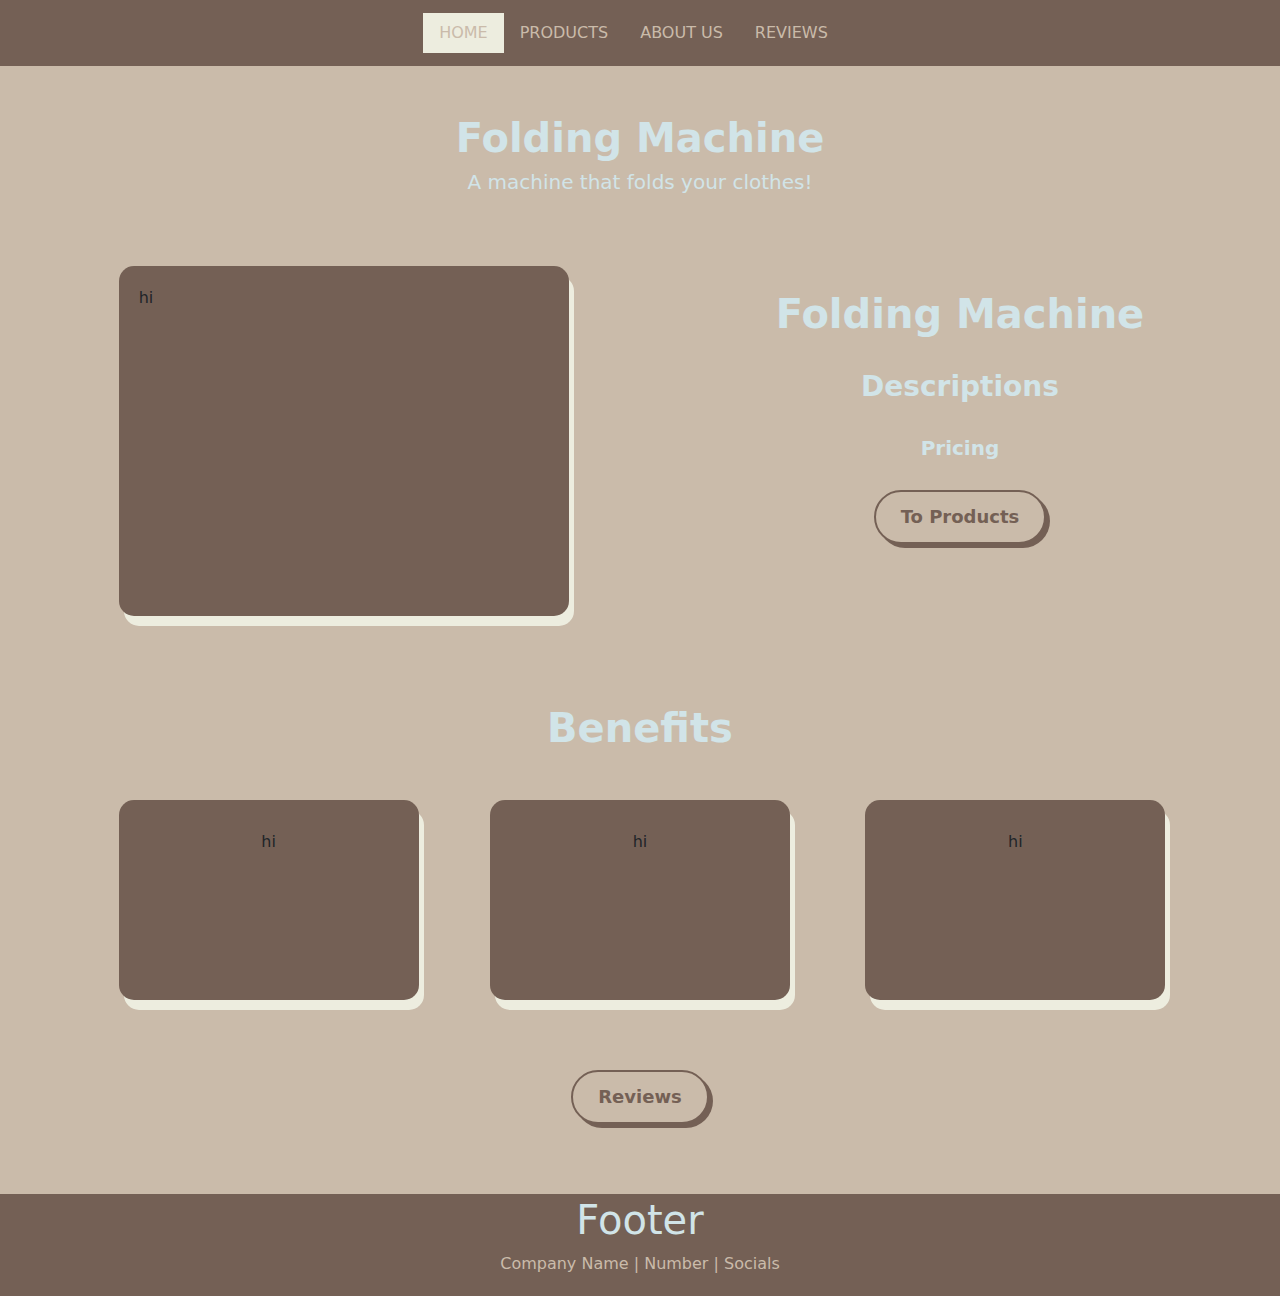
==== index.html @ 0984d0a4 "commit" ====
<!DOCTYPE html>
<html>

<head>
  <meta charset="utf-8">
  <meta name="viewport" content="width=device-width">
  <title>shark tank project</title>
    <link href="https://cdn.jsdelivr.net/npm/bootstrap@5.1.3/dist/css/bootstrap.min.css" rel="stylesheet">
    <script src="https://cdn.jsdelivr.net/npm/bootstrap@5.1.3/dist/js/bootstrap.bundle.min.js"></script>
    <link rel="stylesheet" href="https://fonts.google.com/specimen/Nanum+Myeongjo?preview.text=ANGIE%27S%20PORTFOLIO!%20Welcome%20to%20my%20portfolio!%20Feel%20free%20to%20explore%20my%20page!&preview.text_type=custom">

    <Link rel="stylesheet" href="style.css">
</head>

<body> 

<ul class="nav justify-content-center">
  <li><a class="nav-link active" href="index.html">HOME</a></li>
  <li><a class="nav-link" href="product.html">PRODUCTS</a></li>
  <li><a class="nav-link" href="abt.html">ABOUT US</a></li>
  <li><a class="nav-link" href="review.html">REVIEWS</a></li>
</ul>

<br><br>
  
  <h1 class="welc"><b>Folding Machine</b></h1>
  <h5 class="welc">A machine that folds your clothes!</h5>

<br><br>
  
  <div class="container-fluid mt-3">
      <div class="row">
      <div class="col-sm-1"></div>
      <div class="col-sm-4"><p id="first">hi</p></div>
      <div class="col-sm-2"></div>
      <div class="col-sm-4"> 
        <br>
        <h1 class="welc"><b>Folding Machine</b></h1>
        <br>
        <h3 class="welc"><b>Descriptions</b></h3>
        <br>
        <h5 class="welc"><b>Pricing</b></h5>
        <br>
        <div class="center">
          <a href="product.html" style="color:#746055;" class="button">To Products</a>
        </div>
      </div>
      <div class="col-sm-1"></div>
      </div>
  </div>

  <br><br><br>

  <h1 class="welc"><b>Benefits</b></h1>

  <br>

  <div class="container-fluid mt-3">
      <div class="row">
      <div class="col-sm-1"></div>
        <div class="col-sm-3">

          <p id="b1">hi</p>
          
        </div>
        <div class="col-sm-4">

          <p id="b1">hi</p>
          
        </div>
        <div class="col-sm-3">

          <p id="b1">hi</p>
          
        </div>
        <div class="col-sm-1"></div>
      </div>
  </div>

<br><br><br>

  <div class="center">
    <a href="review.html" style="color:#746055;" class="button">Reviews</a>
  </div>
        
  <br><br><br>
  <div class="footer" class="mx-auto d-block">
  <h1 class="welc">Footer</h1>
    <p class="">Company Name | Number | Socials</p>
  </div>

  <script src="script.js"></script>
</body>
</html>
---- style.css ----
html, body {
  background-color: #CABBAA;
}

.welc {
  color: #D1E4E8;
  text-align: center;
}

.footer {
  text-align: center;
  padding: 4px;
  padding-top: 2px;
  margin: auto;
  background-color: #746055;
  color: #CABBAA;
  width: 100%;
}

.bartext {
  text-align: center;
  color: #CABBAA;
  font-size: 20px;
}

ul {
  list-style-type: none;
  margin: 0;
  padding: 13px;
  overflow: hidden;
  background-color: #746055;
  display: flex;
  justify-content: center;
  flex-direction: row;
}


li a.nav-link:hover:not(.active) {
  background-color: #D1E4E8 ;
}

.active {
  background-color: #EDEDDF;
  color: #CABBAA;
}

a {
  color: #CABBAA;
}

.active:hover {
color: #746055;
}

.nav-link {
  color: #CABBAA;
}

.nav-link:hover {
  color: #746055;
}

#first {
  background: #746055;
  padding: 20px; 
  width: 450px;
  height: 350px;
  border-radius: 15px;
  box-shadow: #EDEDDF 5px 10px;
}

.button {
  background-color: #CABBAA;
  border: 2px solid #746055;
  border-radius: 30px;
  box-shadow: #746055 4px 4px 0 0;
  color: #746055;
  cursor: pointer;
  display: inline-block;
  font-weight: 600;
  font-size: 18px;
  padding: 0 18px;
  line-height: 50px;
  text-align: center;
  text-decoration: none;
  user-select: none;
  -webkit-user-select: none;
  touch-action: manipulation;
}

.button:hover {
  background-color: #EDEDDF;
}

.button:active {
  box-shadow: #746055 2px 2px 0 0;
  transform: translate(2px, 2px);
}

@media (min-width: 768px) {
  .button {
    min-width: 120px;
    padding: 0 25px;
  }
}

.center {
  display: flex;
  justify-content: center;
  align-items: center;
  height: 50px;
}

#b1 {
  background: #746055;
  padding: 30px; 
  width: 300px;
  height: 200px; 
  text-align: center;
  margin: auto;
  border-radius: 15px;
  box-shadow: #EDEDDF 5px 10px;
}

#a2 {
  background: #746055;
  padding: 30px; 
  width: 450px;
  height: 430px; 
  text-align: center;
  margin: auto;
  border-radius: 15px;
  box-shadow: #EDEDDF 5px 10px;
}
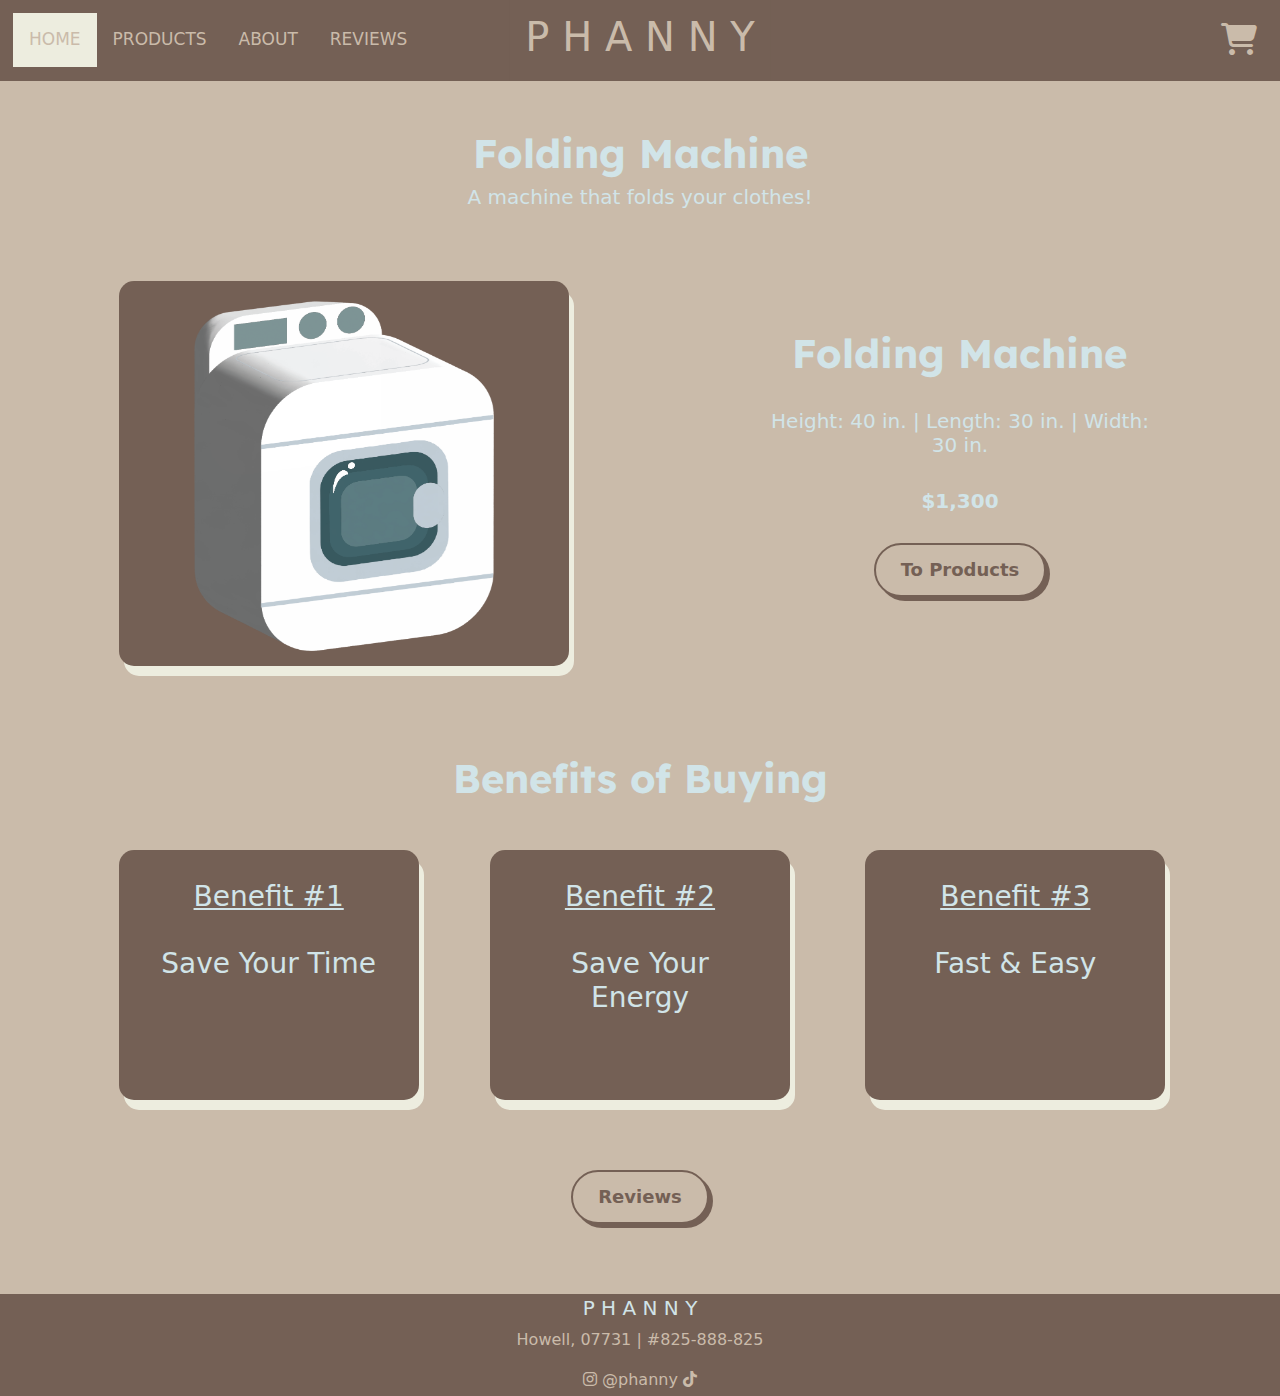
==== commit fb73dd7e: "commit" ====
--- a/index.html
+++ b/index.html
@@ -4,42 +4,55 @@
 <head>
   <meta charset="utf-8">
   <meta name="viewport" content="width=device-width">
-  <title>shark tank project</title>
+  <title>Shark Tank Project</title>
+  <link rel="icon" type="image/x-icon" href="pic.png" class="pic" class="mx-auto d-block">
+  
     <link href="https://cdn.jsdelivr.net/npm/bootstrap@5.1.3/dist/css/bootstrap.min.css" rel="stylesheet">
     <script src="https://cdn.jsdelivr.net/npm/bootstrap@5.1.3/dist/js/bootstrap.bundle.min.js"></script>
     <link rel="stylesheet" href="https://fonts.google.com/specimen/Nanum+Myeongjo?preview.text=ANGIE%27S%20PORTFOLIO!%20Welcome%20to%20my%20portfolio!%20Feel%20free%20to%20explore%20my%20page!&preview.text_type=custom">
 
+    <link rel="stylesheet" href="https://fonts.googleapis.com/css?family=Lexend Deca">
+
     <Link rel="stylesheet" href="style.css">
-</head>
+    <Link rel="stylesheet" href="https://cdnjs.cloudflare.com/ajax/libs/font-awesome/6.3.0/css/all.min.css">
+</head> 
 
 <body> 
 
-<ul class="nav justify-content-center">
-  <li><a class="nav-link active" href="index.html">HOME</a></li>
-  <li><a class="nav-link" href="product.html">PRODUCTS</a></li>
-  <li><a class="nav-link" href="abt.html">ABOUT US</a></li>
-  <li><a class="nav-link" href="review.html">REVIEWS</a></li>
-</ul>
+  <div class="topnav">
+  <a class="nav-link active" href="index.html">HOME</a>
+  <a class="nav-link" href="product.html">PRODUCTS</a>
+  <a class="nav-link" href="abt.html">ABOUT</a>
+  <a class="nav-link" href="review.html">REVIEWS</a>
 
+  <div class="topnav-centered">
+    <a class="topnav"><h1>P H A N N Y</h1></a>
+  </div>
+
+    <div class="topnav-right">
+    <i class="fa-solid fa-cart-shopping fa-2x"></i>
+  </div>
+  </div>
+  
 <br><br>
   
   <h1 class="welc"><b>Folding Machine</b></h1>
-  <h5 class="welc">A machine that folds your clothes!</h5>
+  <h5 class="welc2">A machine that folds your clothes!</h5>
 
 <br><br>
   
   <div class="container-fluid mt-3">
       <div class="row">
       <div class="col-sm-1"></div>
-      <div class="col-sm-4"><p id="first">hi</p></div>
+      <div class="col-sm-4"><p id="first"><img src="folder1.png" class="mx-auto d-block" alt="rock" width="300" height="350"></p></div>
       <div class="col-sm-2"></div>
       <div class="col-sm-4"> 
-        <br>
+        <br><br>
         <h1 class="welc"><b>Folding Machine</b></h1>
         <br>
-        <h3 class="welc"><b>Descriptions</b></h3>
+        <h5 class="welc2">Height: 40 in. | Length: 30 in. | Width: 30 in.</h5>
         <br>
-        <h5 class="welc"><b>Pricing</b></h5>
+        <h5 class="welc2"><b>$1,300</b></h5>
         <br>
         <div class="center">
           <a href="product.html" style="color:#746055;" class="button">To Products</a>
@@ -51,7 +64,7 @@
 
   <br><br><br>
 
-  <h1 class="welc"><b>Benefits</b></h1>
+  <h1 class="welc"><b>Benefits of Buying</b></h1>
 
   <br>
 
@@ -60,17 +73,26 @@
       <div class="col-sm-1"></div>
         <div class="col-sm-3">
 
-          <p id="b1">hi</p>
-          
+          <h3 id="b1"><u>Benefit #1</u>
+            <br><br>
+            Save Your Time
+          </h3>
+
         </div>
         <div class="col-sm-4">
 
-          <p id="b1">hi</p>
+          <h3 id="b1"><u>Benefit #2</u>
+            <br><br>
+            Save Your Energy
+          </h3>
           
         </div>
         <div class="col-sm-3">
 
-          <p id="b1">hi</p>
+          <h3 id="b1"><u>Benefit #3</u>
+            <br><br>
+            Fast & Easy
+          </h3>
           
         </div>
         <div class="col-sm-1"></div>
@@ -80,17 +102,15 @@
 <br><br><br>
 
   <div class="center">
-    <a href="review.html" style="color:#746055;" class="button">Reviews</a>
+    <a href="test.html" style="color:#746055;" class="button">Reviews</a>
   </div>
         
   <br><br><br>
   <div class="footer" class="mx-auto d-block">
-  <h1 class="welc">Footer</h1>
-    <p class="">Company Name | Number | Socials</p>
+  <h1 class="welc2">P H A N N Y</h1>
+    <p class="">Howell, 07731 | #825-888-825 </p><i class="fa-brands fa-instagram"></i> @phanny <i class="fa-brands fa-tiktok"></i>
   </div>
 
   <script src="script.js"></script>
 </body>
-</html>
-
-
+</html>--- a/style.css
+++ b/style.css
@@ -3,6 +3,18 @@
 }
 
 .welc {
+  color: #D1E4E8;
+  text-align: center;
+  font-family: "Lexend Deca";
+}
+
+.welc1 {
+  color: #EDEDDF;
+  text-align: center;
+}
+
+.welc2 {
+  font-size: 20px;
   color: #D1E4E8;
   text-align: center;
 }
@@ -22,6 +34,7 @@
   color: #CABBAA;
   font-size: 20px;
 }
+
 
 ul {
   list-style-type: none;
@@ -39,6 +52,10 @@
   background-color: #D1E4E8 ;
 }
 
+.nav-tab {
+  float: left;
+}
+
 .active {
   background-color: #EDEDDF;
   color: #CABBAA;
@@ -64,7 +81,7 @@
   background: #746055;
   padding: 20px; 
   width: 450px;
-  height: 350px;
+  height: 385px;
   border-radius: 15px;
   box-shadow: #EDEDDF 5px 10px;
 }
@@ -115,20 +132,99 @@
   background: #746055;
   padding: 30px; 
   width: 300px;
-  height: 200px; 
+  height: 250px; 
   text-align: center;
   margin: auto;
   border-radius: 15px;
   box-shadow: #EDEDDF 5px 10px;
-}
-
-#a2 {
+  color: #D1E4E8;
+}
+
+.a2 {
   background: #746055;
   padding: 30px; 
   width: 450px;
   height: 430px; 
-  text-align: center;
   margin: auto;
   border-radius: 15px;
   box-shadow: #EDEDDF 5px 10px;
+  list-style-type: circle;
+  color: #D1E4E8; 
+}
+
+i {
+  display: inline-block;
+  color: #CABBAA;
+  text-align: center;
+}
+
+.topnav {
+  overflow: hidden;
+  background-color: #746055;
+    padding: 13px;
+}
+
+.topnav a {
+  float: left;
+  color: #CABBAA;
+  text-align: center;
+  padding: 14px 16px;
+  text-decoration: none;
+  font-size: 17px;
+}
+
+.topnav a:hover {
+  background-color: #D1E4E8;
+  color: #746055;
+}
+
+.topnav-centered a:hover {
+  background-color: #746055;
+  color: #D1E4E8;
+}
+
+.topnav a.active {
+  background-color: #EDEDDF ;
+  color: #CABBAA;
+}
+
+.topnav-right {
+  float: right;
+ justify-content: center;
+}
+
+.welc1 {
+  color: #D1E4E8;
+  text-align: center;
+  float: none;
+}
+
+.topnav-centered a {
+  float: none;
+  position: absolute;
+  top: 50%;
+  left: 50%;
+  transform: translate(-50%, -50%);
+}
+
+.topnav {
+  position: relative;
+  overflow: hidden;
+  background-color:#746055;
+}
+
+
+
+.topnav-centered a {
+  float: none;
+  position: absolute;
+  top: 50%;
+  left: 50%;
+  transform: translate(-50%, -50%);
+}
+
+.topnav-right {
+  float: right;
+  text-align: center;
+  padding: 10px;
 }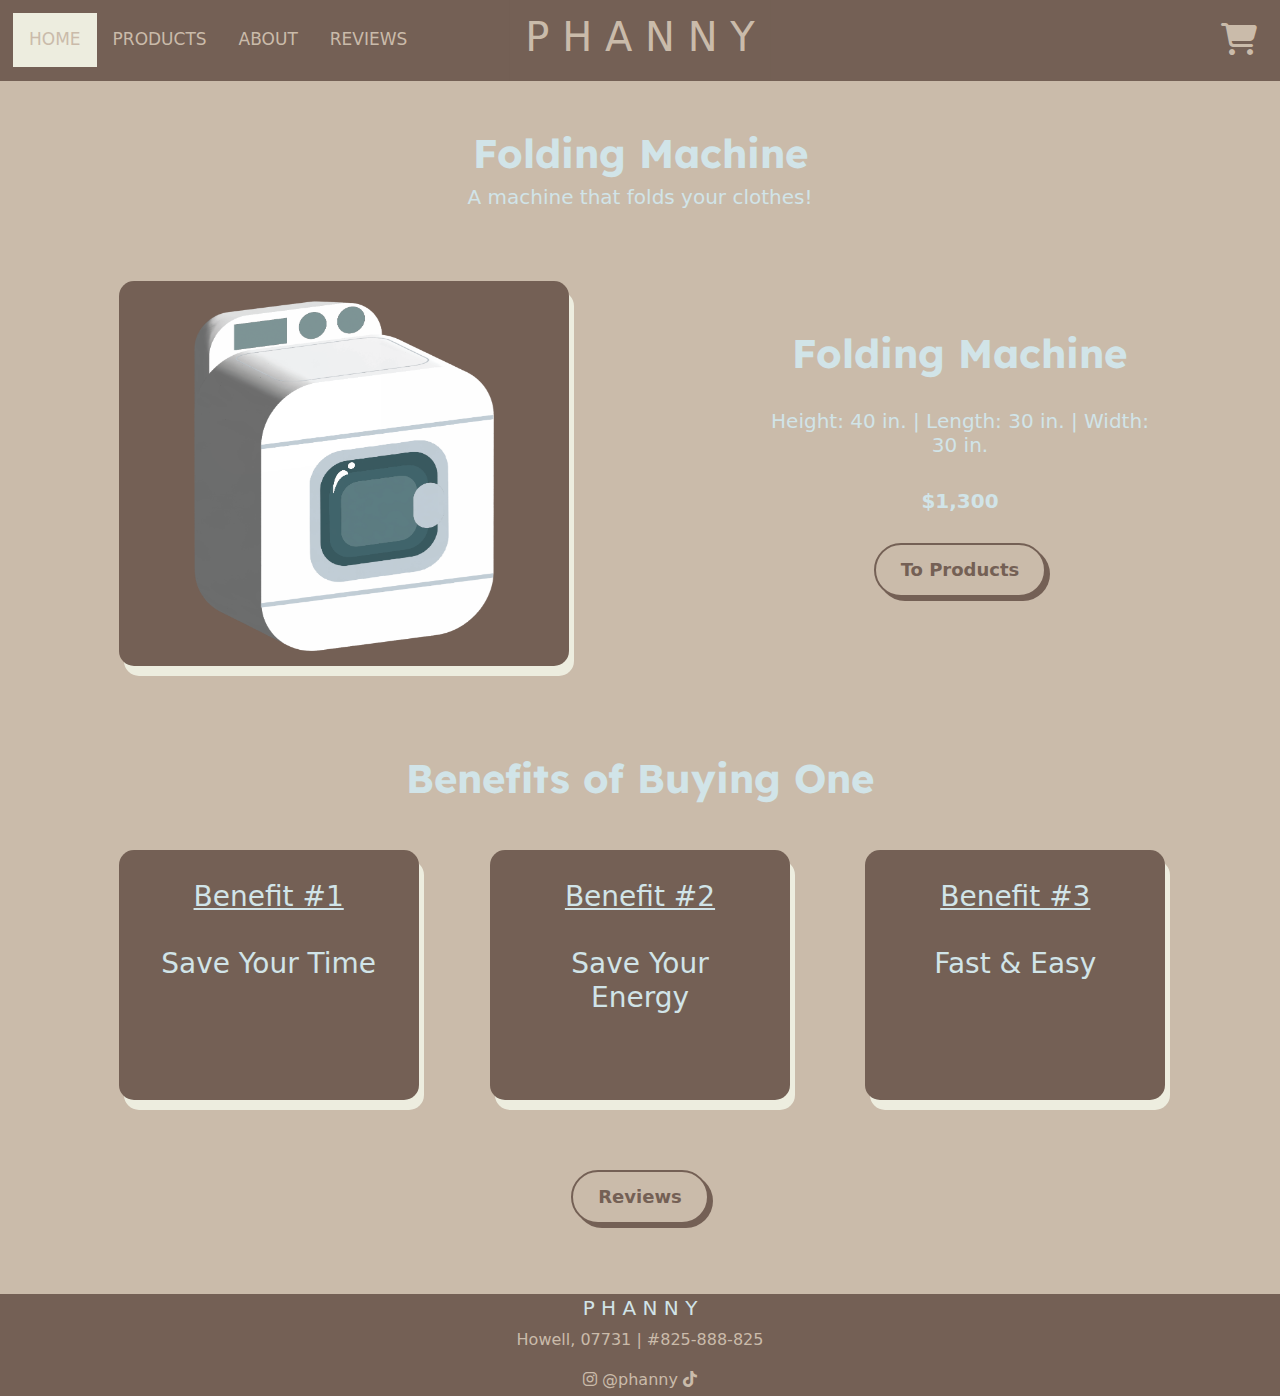
==== commit 92b8fe69: "commit" ====
--- a/index.html
+++ b/index.html
@@ -64,7 +64,7 @@
 
   <br><br><br>
 
-  <h1 class="welc"><b>Benefits of Buying</b></h1>
+  <h1 class="welc"><b>Benefits of Buying One</b></h1>
 
   <br>
 
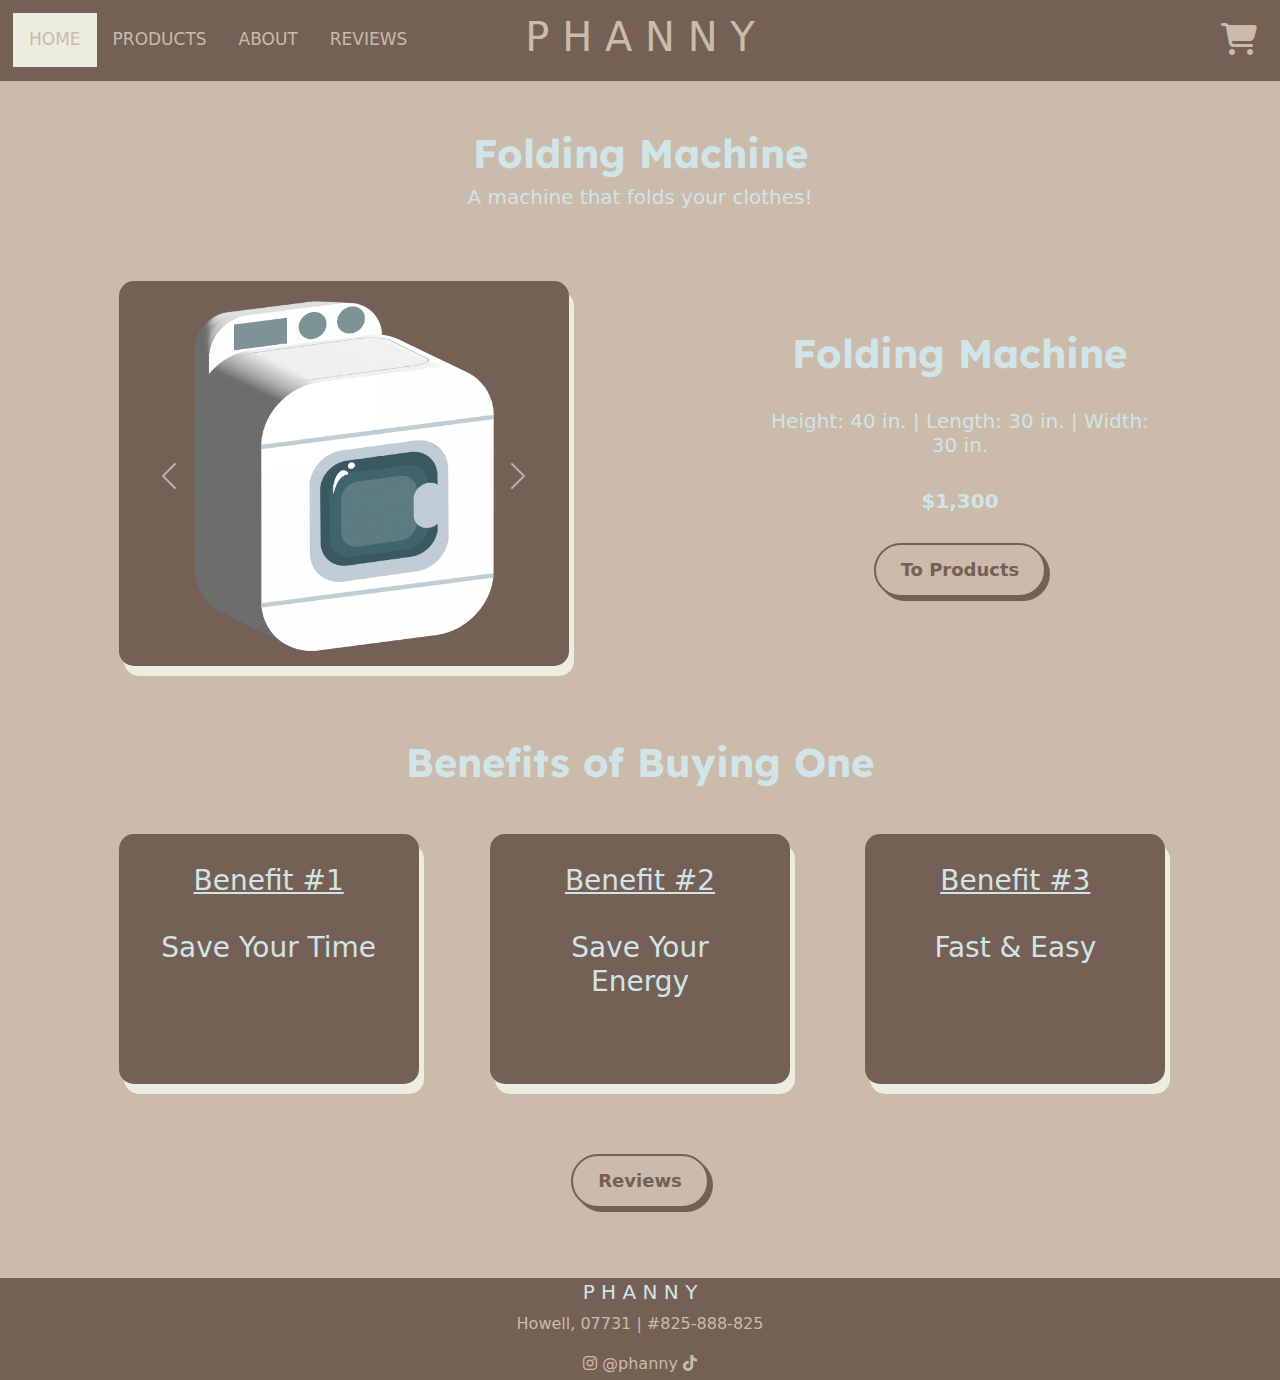
==== commit 9874afab: "commit" ====
--- a/index.html
+++ b/index.html
@@ -44,7 +44,47 @@
   <div class="container-fluid mt-3">
       <div class="row">
       <div class="col-sm-1"></div>
-      <div class="col-sm-4"><p id="first"><img src="folder1.png" class="mx-auto d-block" alt="rock" width="300" height="350"></p></div>
+      <div class="col-sm-4"><div class="first">
+
+                            <!-- Carousel -->
+<div id="demo" class="carousel slide" data-bs-ride="carousel">
+  <!-- Indicators/dots -->
+  <div class="carousel-indicators">
+    <button type="button" data-bs-target="#demo" data-bs-slide-to="0" class="active"></button>
+    <button type="button" data-bs-target="#demo" data-bs-slide-to="1"></button>
+    <button type="button" data-bs-target="#demo" data-bs-slide-to="2"></button>
+  </div>
+  <!-- The slideshow/carousel -->
+  <div class="carousel-inner">
+    <div class="carousel-item active">
+      <img src="folder1.png" class="mx-auto d-block" alt="rock" width="300" height="350">
+    </div>
+    <div class="carousel-item">
+      <img src="machine.png" class="mx-auto d-block" alt="machine" width="350" height="300">
+               <div class="caption">
+           <h3>Machine</h3>
+        <p>The concept of how it works!</p>
+      </div>
+    </div>
+    <div class="carousel-item">
+      <img src="machine2.png" class="mx-auto d-block" alt="machine2" width="350" height="300">
+               <div class="caption">
+           <h3>Machine</h3>
+        <p>The concept of how it works!</p>
+                 
+      </div>
+    </div>
+  </div>
+  <!-- Left and right controls/icons -->
+  <button class="carousel-control-prev" type="button" data-bs-target="#demo" data-bs-slide="prev">
+    <span class="carousel-control-prev-icon"></span>
+  </button>
+  <button class="carousel-control-next" type="button" data-bs-target="#demo" data-bs-slide="next">
+    <span class="carousel-control-next-icon"></span>
+  </button>
+</div>
+        
+      </div></div>
       <div class="col-sm-2"></div>
       <div class="col-sm-4"> 
         <br><br>
@@ -102,7 +142,7 @@
 <br><br><br>
 
   <div class="center">
-    <a href="test.html" style="color:#746055;" class="button">Reviews</a>
+    <a href="review.html" style="color:#746055;" class="button">Reviews</a>
   </div>
         
   <br><br><br>
--- a/style.css
+++ b/style.css
@@ -6,6 +6,11 @@
   color: #D1E4E8;
   text-align: center;
   font-family: "Lexend Deca";
+}
+
+.caption {
+  color: white;
+  text-align: center;
 }
 
 .welc1 {
@@ -56,7 +61,7 @@
   float: left;
 }
 
-.active {
+.navlink:active {
   background-color: #EDEDDF;
   color: #CABBAA;
 }
@@ -75,6 +80,15 @@
 
 .nav-link:hover {
   color: #746055;
+}
+
+.first {
+  background: #746055;
+  padding: 20px; 
+  width: 450px;
+  height: 385px;
+  border-radius: 15px;
+  box-shadow: #EDEDDF 5px 10px;
 }
 
 #first {
@@ -227,4 +241,138 @@
   float: right;
   text-align: center;
   padding: 10px;
-}+}
+
+.carousel-item:active {
+  color:#746055;
+}
+
+.testimonials {
+  padding: 40px 0;
+  color: #D1E4E8;
+  text-align: center;
+}
+
+.innner {
+  max-width: 1200px;
+  margin: auto;
+  overflow: hidden;
+  padding: 0 20px;
+}
+
+.row {
+  display: flex;
+  flex-wrap: wrap;
+  justify-content: center;
+}
+
+.col {
+  flex: 33.33%;
+  max-width: 33.33%;
+  box-sizing: border-box;
+  padding: 15px;
+}
+
+.testimonial {
+  background: #746055;
+  border-radius: 15px;
+  padding: 30px;
+}
+
+.testimonial img {
+  border-radius: 50%;
+  width: 100px;
+  height: 100px;
+}
+
+.name {
+  margin: 20px 0;
+}
+
+.stars {
+  margin-bottom: 20px;
+}
+
+.container {
+  width: 400px;
+  background: #746055;
+  padding: 20px 30px;
+  border-radius: 15px;
+  display: flex;
+  align-items: center;
+  justify-content: center;
+  flex-direction: column;
+}
+
+.container .star2 input {
+  display: none;
+}
+
+.star2 label {
+  font-size: 15px;
+  padding: 10px;
+  transition: all 0.2s ease;
+  color:#CABBAA;
+  justify-content: center;
+  margin-bottom: 20px;
+  float: right;
+}
+
+.star2 input:not(:checked) ~ label:hover {
+  color: #D1E4E8;
+}
+
+input:not(:checked) ~ label:hover,
+input:not(:checked) ~ label:hover ~ label {
+  color:#EDEDDF;
+}
+
+input:checked ~ label {
+  color: #EDEDDF;
+}
+
+input#rate-5:checked ~ label {
+  color: #EDEDDF;
+  text-shadow: 0 0 20px #EDEDDF;
+}
+
+form .textarea {
+  height: 100%;
+  width: 100%;
+  overflow: hidden;
+}
+
+form .textarea textarea {
+  height: 100%;
+  width: 100%;
+  outline: none;
+  background: #CABBAA;
+  padding: 10px;
+  font-size: 17px;
+  resize: none;
+}
+
+form .btn {
+  height: 45px;
+  width: 100%;
+  margin: 15px 0; 
+}
+
+form .btn button {
+  height: 100%;
+  width: 100%; 
+  outline: none;
+  background: #CABBAA;
+  color: #746055;
+  font-size: 17px;
+  font-weight: 500;
+  cursor: pointer;
+  transition: all 0.3s ease;
+}
+
+form .btn button:hover {
+  background: #EDEDDF;
+}
+
+
+
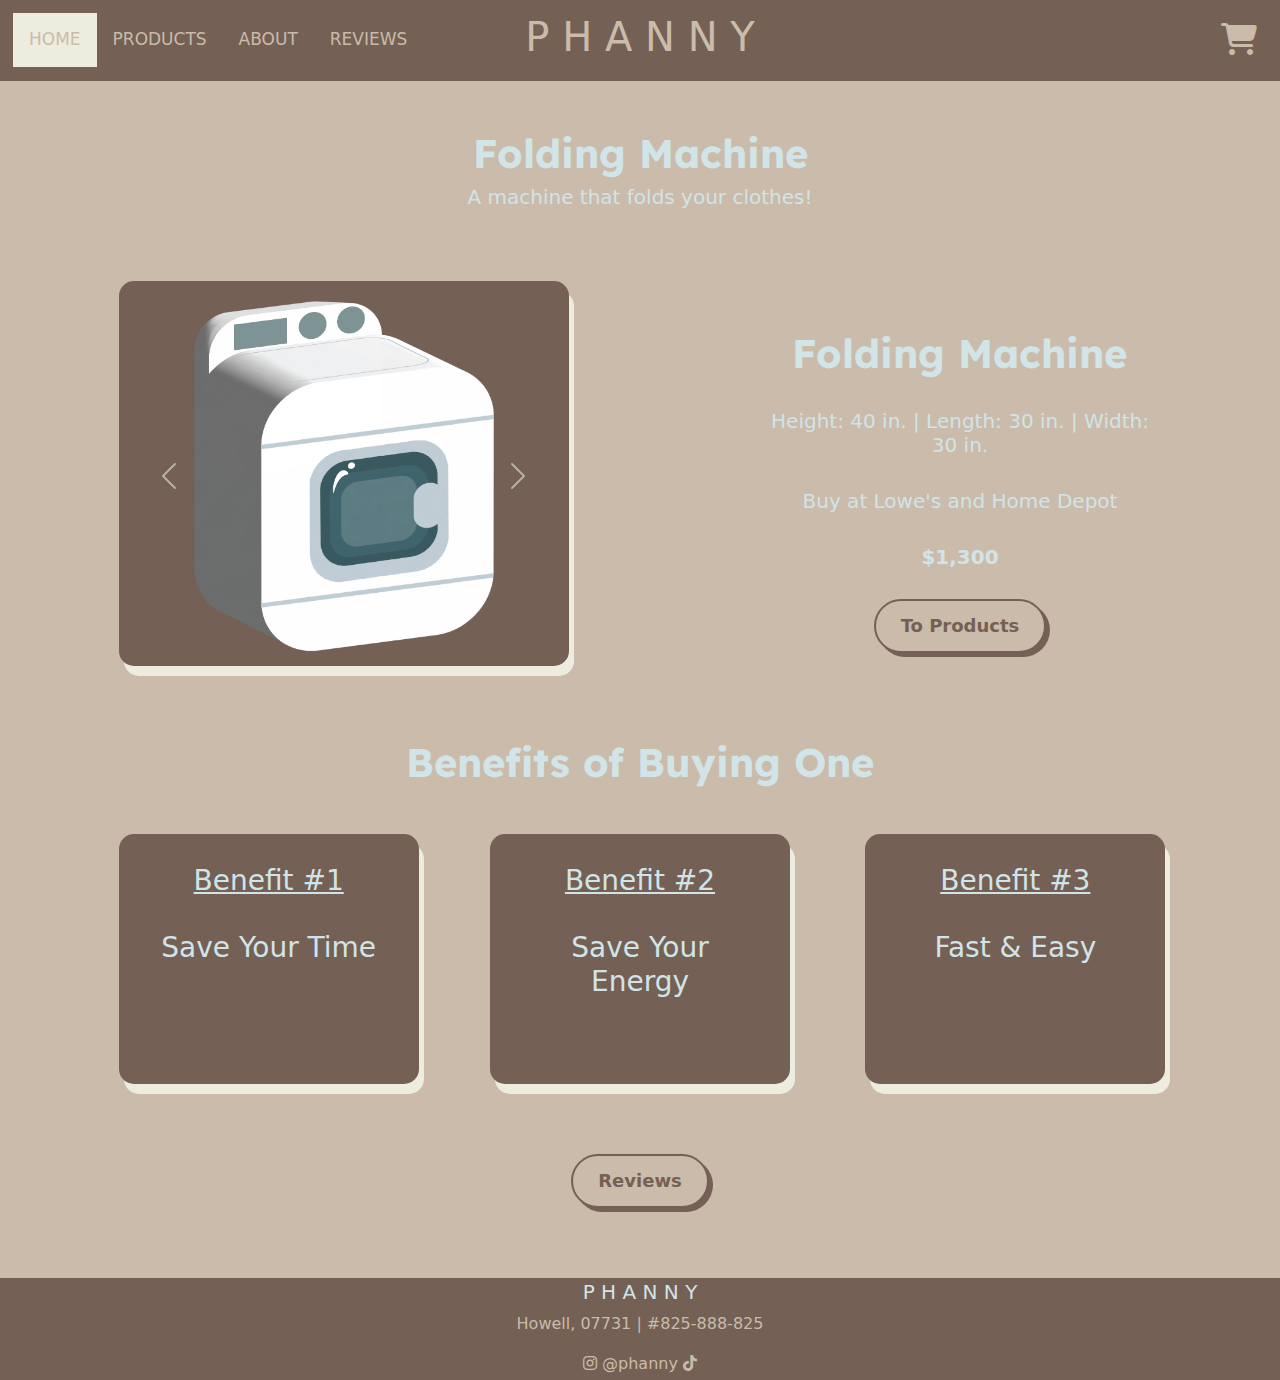
==== commit c1589ce5: "commit" ====
--- a/index.html
+++ b/index.html
@@ -92,6 +92,8 @@
         <br>
         <h5 class="welc2">Height: 40 in. | Length: 30 in. | Width: 30 in.</h5>
         <br>
+        <h5 class="welc2">Buy at Lowe's and Home Depot</h5>
+        <br>
         <h5 class="welc2"><b>$1,300</b></h5>
         <br>
         <div class="center">
--- a/style.css
+++ b/style.css
@@ -308,7 +308,7 @@
   display: none;
 }
 
-.star2 label {
+.star2 label{
   font-size: 15px;
   padding: 10px;
   transition: all 0.2s ease;
@@ -332,6 +332,22 @@
 }
 
 input#rate-5:checked ~ label {
+  color: #EDEDDF;
+  text-shadow: 0 0 20px #EDEDDF;
+}
+input#rate-4:checked ~ label {
+  color: #EDEDDF;
+  text-shadow: 0 0 20px #EDEDDF;
+}
+input#rate-3:checked ~ label {
+  color: #EDEDDF;
+  text-shadow: 0 0 20px #EDEDDF;
+}
+input#rate-2:checked ~ label {
+  color: #EDEDDF;
+  text-shadow: 0 0 20px #EDEDDF;
+}
+input#rate-1:checked ~ label {
   color: #EDEDDF;
   text-shadow: 0 0 20px #EDEDDF;
 }
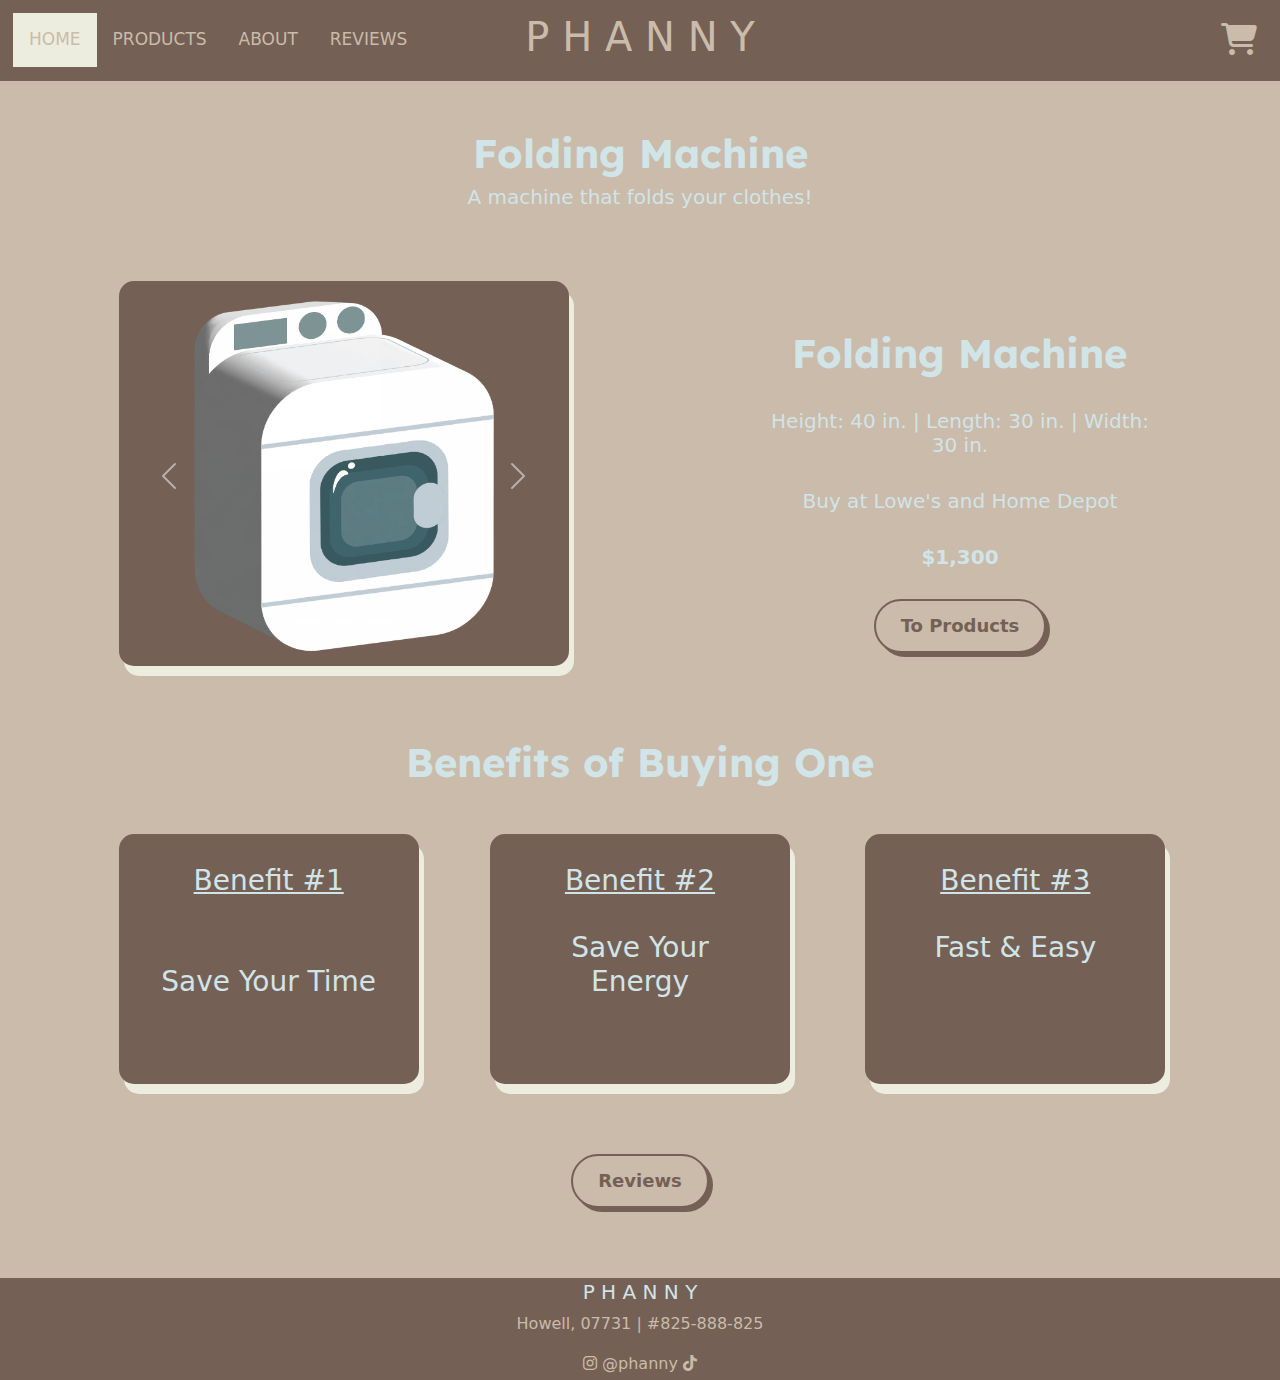
==== commit c9497490: "commit" ====
--- a/index.html
+++ b/index.html
@@ -116,7 +116,7 @@
         <div class="col-sm-3">
 
           <h3 id="b1"><u>Benefit #1</u>
-            <br><br>
+            <br><br><br>
             Save Your Time
           </h3>
 
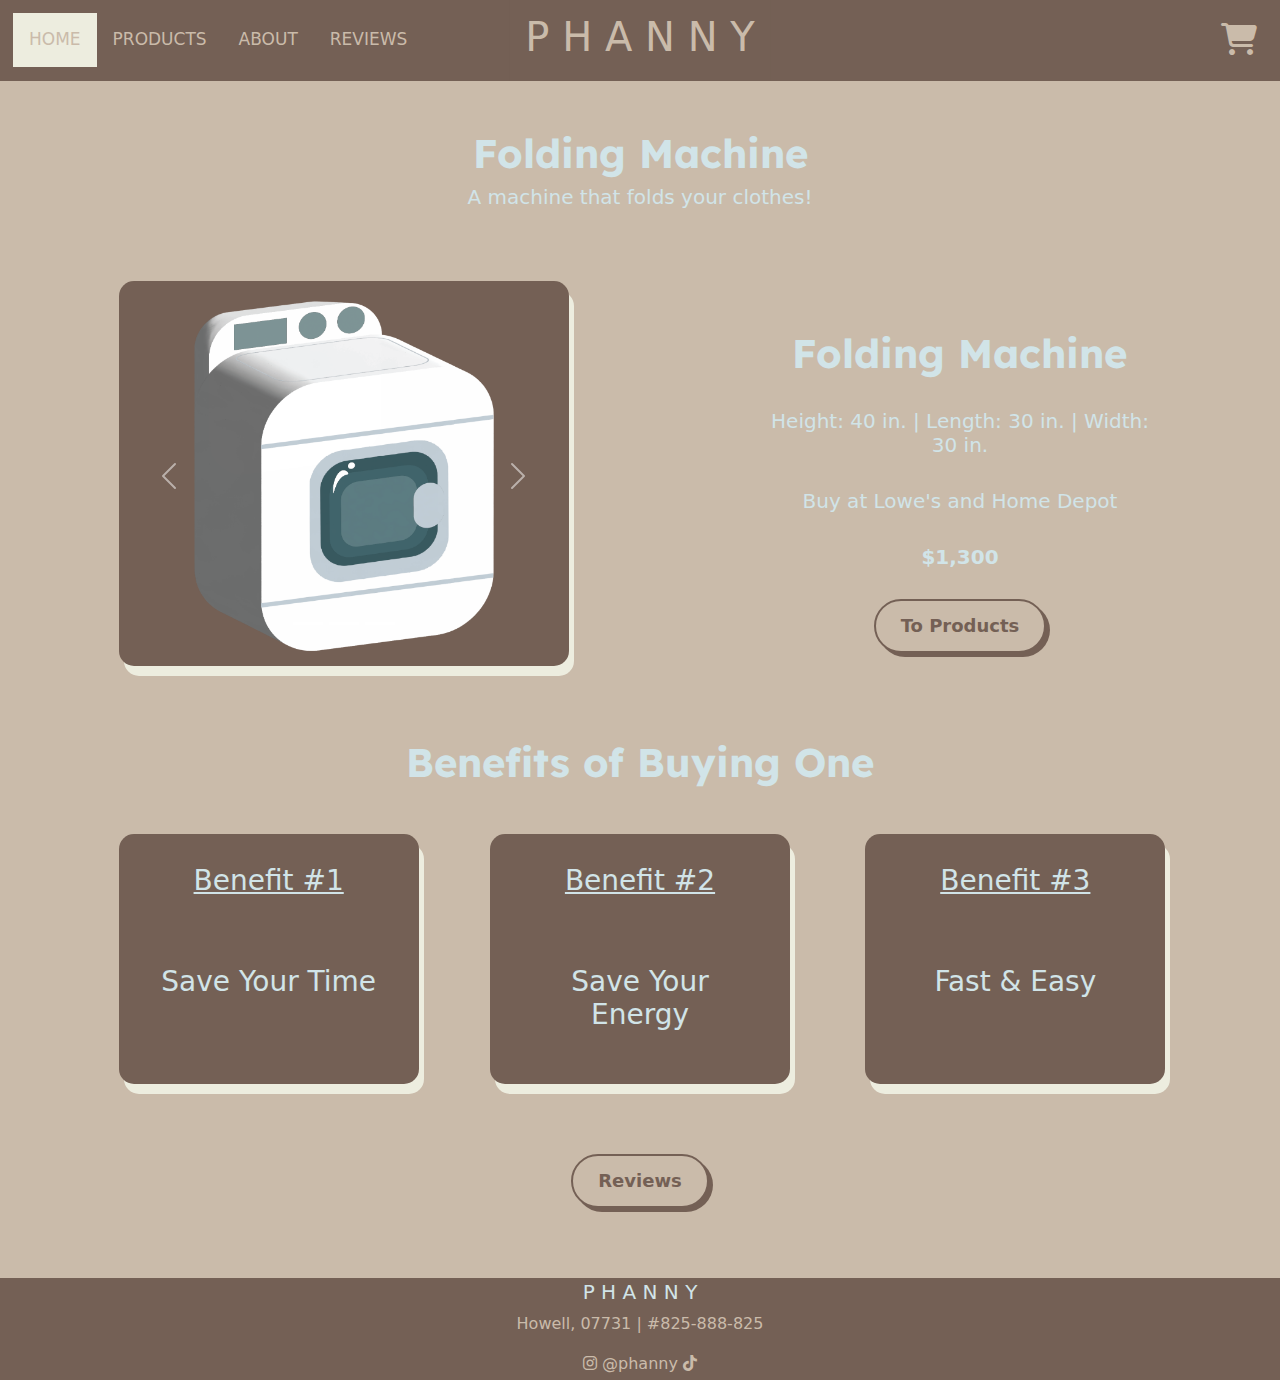
==== commit 501ec9ab: "commit" ====
--- a/index.html
+++ b/index.html
@@ -124,7 +124,7 @@
         <div class="col-sm-4">
 
           <h3 id="b1"><u>Benefit #2</u>
-            <br><br>
+            <br><br><br>
             Save Your Energy
           </h3>
           
@@ -132,7 +132,7 @@
         <div class="col-sm-3">
 
           <h3 id="b1"><u>Benefit #3</u>
-            <br><br>
+            <br><br><br>
             Fast & Easy
           </h3>
           
